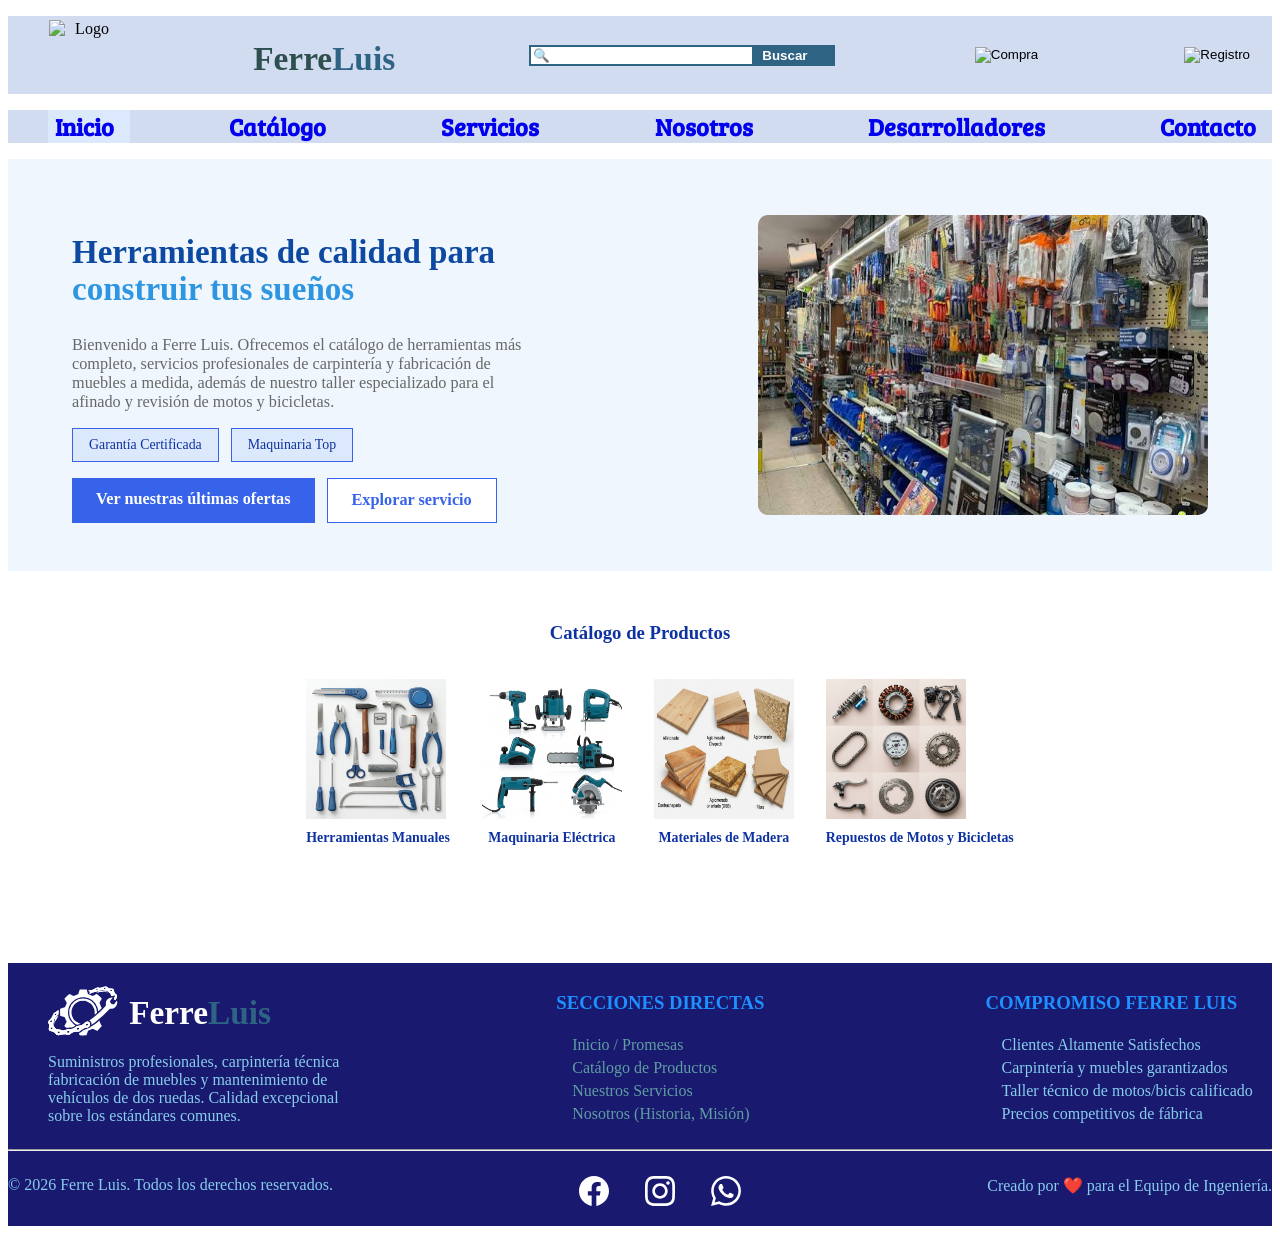
==== index.html @ fba2d0c1 "Primer Commit del Proyecto. Se agregó el index, carpetas contenedoras de recursos (css,fonts,imgs) a" ====
<!DOCTYPE html>
<html lang="es">
  <head>
    <meta charset="UTF-8"/>
      <link rel="stylesheet" href="style_header_footer.css"/>
      <link rel="stylesheet" href="style_index.css"/>
    <title>Ferre Luis</title>
  </head>
  <body>
    <header>
      <ul id="topbar">
        <li class="topbar_box">
          <img id="company_logo" src="IMG/SVG/logo.svg" alt="Logo"></img>
        </li>
        <li class="topbar_box">
          <h1 class="company_name_ferre">Ferre</h1>
        </li>
        <li class="topbar_box">
          <input class="search_bar" type="text" placeholder="🔍"><button class="search_bar">Buscar</button>
      </li>
        <li class="topbar_box">
          <button class="direct_access"><img src="images/cart.png" alt="Compra" width="50px" height="50px"></img></button>
        </li>
        <li class="topbar_box">
          <button class="direct_access"><img src="images/profile.jpg" alt="Registro" width="50px" height="50px"></img></button>
        </li>
      </ul>
      <!--barra de navegacion-->
      <nav>
        <ul id="topbar">
          <div class="actual_page">
            <li class="topbar_box">
              <h2 class="topbar_text"><a class="topbar_link" href="index.html">Inicio</a></h2>
            </li>
          </div>
          <li class="topbar_box">
            <h2 class="topbar_text"><a class="topbar_link" href="#catalogo">Catálogo</a></h2>
          </li>  
          <li class="topbar_box">
            <h2 class="topbar_text"><a class="topbar_link" href="servicio.html">Servicios</a></h2>
          </li>
          <li class="topbar_box">
            <h2 class="topbar_text"><a class="topbar_link" href="nosotros.html">Nosotros</a></h2>
           </li>
          <li class="topbar_box">
            <h2 class="topbar_text"><a class="topbar_link" href="desarrolladores.html">Desarrolladores</a></h2>
          </li>
          <li class="topbar_box">
            <h2 class="topbar_text"><a class="topbar_link" href="#contacto">Contacto</a></h2>
          </li>
        </ul>  
      </nav>  
      <!--fin de la barra de navegacion-->
    </header>
    <main>
      </header>
    <main>
      <section id="hero">
        <div class="hero_content">
          <div class="hero_text">
            <h2 class="hero_title">Herramientas de calidad para<br><span class="hero_highlight">construir tus sueños</span></h2>
            <p class="hero_paragraph">Bienvenido a Ferre Luis. Ofrecemos el catálogo de herramientas más<br>completo, servicios profesionales de carpintería y fabricación de<br>muebles a medida, además de nuestro taller especializado para el<br>afinado y revisión de motos y bicicletas.</p>
            <ul class="hero_badges">
              <li class="hero_badge">Garantía Certificada</li>
              <li class="hero_badge">Maquinaria Top</li>
            </ul>
            <div class="hero_buttons">
              <a class="hero_btn hero_btn_filled" href="#catalogo">Ver nuestras últimas ofertas</a>
              <a class="hero_btn hero_btn_outline" href="servicio.html">Explorar servicio</a>
            </div>
          </div>
          <div class="hero_image_box">
             <img class="hero_image_box" src="IMG/img_productos/presentacion.jpg" alt="">
          </div>
        </div>
      </section>
 
      <section id="catalogo">
        <h3 class="catalogo_title">Catálogo de Productos</h3>
        <ul class="catalogo_list">
          <li class="catalogo_item">
            <div>
              <img class="catalogo_image_box" src="IMG/img_productos/herramientas_manuales.png" alt="">
            </div>
            <h2 class="catalogo_text">Herramientas Manuales</h2>
          </li>
          <li class="catalogo_item">
            <div> <img class="catalogo_image_box" src="IMG/img_productos/maquinaria_electrica.png" alt="">

            </div>
            <h2 class="catalogo_text">Maquinaria Eléctrica</h2>
          </li>
          <li class="catalogo_item">
            <div><img class="catalogo_image_box" src="IMG/img_productos/materiales_madera.png">
            </div>
            <h2 class="catalogo_text">Materiales de Madera</h2>
          </li>
          <li class="catalogo_item">
            <div><img class="catalogo_image_box" src="IMG/img_productos/repuestos_motos.png">
            </div>
            <h2 class="catalogo_text">Repuestos de Motos y Bicicletas</h2>
          </li>
        </ul>
      </section>
    </main>
    <footer>
      <ul id="bottom">
        <li class="foot1">
          <img class="logofooter" src="IMG/SVG/Logo_footer.svg" alt="Footer Logo" width="70px" height="70px"></img>
          <h2 class="company_name_ferre">Ferre</h2>
          <p class="bottom_description">Suministros profesionales, carpintería técnica<br>
          fabricación de muebles y mantenimiento de <br>vehículos de dos ruedas. Calidad excepcional<br>
          sobre los estándares comunes.</p>
        </li>  
        <li class="foot2">
          <h3 class="bottom_text">Secciones Directas</h3>
          <ul class="bottom_box">
            <li class="bottom_text"><a class="bottom_link" href="#inicio">Inicio / Promesas</a></li>
            <li class="bottom_text"><a class="bottom_link" href="#catalogo">Catálogo de Productos</a></li>
            <li class="bottom_text"><a class="bottom_link" href="servicio.html">Nuestros Servicios</a></li>
            <li class="bottom_text"><a class="bottom_link" href="#nosotros">Nosotros (Historia, Misión)</a></li>
          </ul>
        </li>
        <li class="foot3">
          <h3 class="bottom_text">Compromiso Ferre Luis</h3>
          <ul class="bottom_box">
            <li class="bottom_text">Clientes Altamente Satisfechos</li>
            <li class="bottom_text">Carpintería y muebles garantizados</li>
            <li class="bottom_text">Taller técnico de motos/bicis calificado</li>
            <li class="bottom_text">Precios competitivos de fábrica</li>
          </ul>
        </li>
        <!--<li class="foot4">
          <h3 class="bottom_text">Nuestras Redes Sociales</h3>
          <ul class="bottom_box">
            <img class="social_network" src="IMG/SVG/facebook.svg"  width="50px" height="50px"></img>
            <img class="social_network" src="IMG/SVG/instagram.svg"  width="50px" height="50px"></img>
            <img class="social_network" src="IMG/SVG/whatsapp.svg" width="50px" height="50px"></img>
          </ul>
        </li>
        </li>
        
        descartado(?)-->
      </ul>
      <hr>
      <span class="copyright">
        <p class="right1">©️ 2026 Ferre Luis. Todos los derechos reservados.</p>
        <p>
          <img class="social_network" src="IMG/SVG/facebook.svg"  width="30px" height="30px"></img>
          <img class="social_network" src="IMG/SVG/instagram.svg"  width="30px" height="30px"></img>
          <img class="social_network" src="IMG/SVG/whatsapp.svg" width="30px" height="30px"></img>
        </p>
        <p class="right2">Creado por ❤️ para el Equipo de Ingeniería.</p>
      </span>
    </footer>  
  </body>
</html>
---- style_header_footer.css ----
@font-face {
  font-family: "Montserrat";
  src: url("fonts/Montserrat-Regular.otf") format("opentype");
  font-family: "Bree Serif";
  src: url("fonts/BreeSerif-Regular.ttf") format("truetype");
}
/*header*/
#topbar {
  background-color: #D1DCF1;
  display: flex;
  list-style: none;
  justify-content: space-between;
}
#company_logo { 
  margin-top: 0;
  margin-left: 1px;
  display: flex;
  list-style: none;
  text-align: center;
  width: 70px;
  height: 70px;
}
  .topbar_box {
    display: flex;
    align-items: center;
    margin-right: 16px;
  }
  .company_name_ferre {
    margin-top: 24px;
    color: #2f4f4f;
    text-align: center;
    font-family: "Montserrat", serif;
    font-size: 25.0pt;
  }
  header .company_name_ferre {
    margin-bottom: 1rem;
  }

  .company_name_ferre::after { 
    margin-top: 24px;
    color:  #2F6383;
    /* tentativo?#8bb0ff*/
    text-align: center;
    content: "Luis";
    font-size: 25.00pt;
  }
  .topbar_link:link {
    text-decoration: none;
  }  
  .topbar_text {
    font-family: "Bree Serif", serif;
    margin: 0 0 0 7px;
    text-align: center;
    font-size: 18.00pt;
  }
  .actual_page {
    background-color: #DCE9FC;
  }
  .search_bar {
    border: 2px solid #2F6383;
    padding-right: 50px;
  }
  button[class="search_bar"] {
    color: white;
    background-color: #2F6383;
    border: 2px solid #2F6383;
    font-weight: bold;
    padding-right: 25px;
  }
  .direct_access {
    background-color: #D1DCF1;
    border: none;
  }


/* footer*/
#bottom {
  background-color: #191970;
  color: #87ceeb;
  display: flex;
  height: 12.3rem;
  list-style: none;
  justify-content: space-between;
  position: relative;
  top: 1.6rem;
  .foot1 {
    /*keyword cambio a llamarse logofooter*/
    margin-top: 0.8rem;
    margin-bottom: 0.8rem;
    padding-top: 0.8rem;
    padding-bottom: 0.8rem;
    .logofooter { 
      position: relative;
      bottom: 0.8rem;
      width: 70px;
      height: 70px;
    }
    h2[class="company_name_ferre"] {
      position: relative;
      bottom: 5.8rem;
      left: 0.4rem;
      color: #ffffff;
    }    
    p[class="bottom_description"] {
      position: relative;
      bottom: 6.2rem;
    }
  }
  .foot2 {
    margin-top: 0.8rem;
    margin-bottom: 0.8rem;
    padding-top: 0.8rem;
    padding-bottom: 0.8rem;
  }  
  .foot3 {
    margin-top: 0.8rem;
    margin-bottom: 0.8rem;
    padding-top: 0.8rem;
    padding-bottom: 0.8rem;
  }
  .foot4 {
    margin-top: 0.8rem;
    margin-bottom: 0.8rem;
    padding-top: 0.8rem;
    padding-bottom: 0.8rem;
  }
  h3[class="bottom_text"] {
    color: #1e90ff;
    margin: 0.1rem;
    padding: 0.1rem;
    text-transform: uppercase;
  }
  h3[class="bottom_description"] {
    color: #1e90ff;
    top: 2px;
    left: 4px;
    margin: 0.1rem;
    bottom: 0.1rem;
  }
  .bottom_box {

    padding: 1rem;
    li[class="bottom_text"] {
      margin: 0.1rem;
      padding: 0.1rem;
      list-style: none;
    }
    a[class="bottom_link"] {
    text-decoration: none;
    }
    a[class="bottom_link"]:link {
      color: #5f9ea0;
    }
    a[class="bottom_link"]:visited {
      color: #8be8ff;

      /*el color era #8a2be2;*/
    }
  }  
}  
hr {
  position: relative;
  bottom: 0.1rem;
}
.copyright {
  background-color: #191970;
  color: #87ceeb;
  display: flex;
  position: relative;
  justify-content: space-between;
  .right1 {
    text-align: left;
  }
  .right2 {
    text-align: left;
  }
  .social_network {
    position: relative;
    padding-left: 1rem;
    padding-right: 1rem;
  }
}
---- style_index.css ----
/* ---------- Sección de inicio: (Hero) ---------- */
#hero {
  background-color: #eff6fe;
  padding: 48px 64px;
  .hero_content {
    display: flex;
    justify-content: space-between;
    align-items: center;
  }
  .hero_text {
    font-family: "Montserrat", serif;
    max-width: 520px;
    h2[class="hero_title"] {
      color: #0e49a1;
      font-size: 24.8pt;
    }
    .hero_highlight {
      color: #2E96E0;
    }
    p[class="hero_paragraph"] {
      color: #686868;
      font-size: 12.2pt;
    }
    .hero_badges {
      display: flex;
      list-style: none;
      margin: 16px 0;
      padding: 0;
      .hero_badge {
        background-color: #DCE9FC;
        color: #0E32A1;
        border: 0.1px solid #3763EA;
        margin-right: 12px;
        padding: 8px 16px;
        font-size: 10.4pt;
      }
    }
    .hero_buttons {
      display: flex;
      .hero_btn {
        text-decoration: none;
        margin-right: 12px;
        padding: 12px 24px;
        font-size: 12.2pt;
        font-weight: bold;
      }
      .hero_btn_filled {
        background-color: #3763EA;
        color: #ffffff;
        border: none;
      }
      .hero_btn_outline {
        background-color: #ffffff;
        color: #3763EA;
        border: 1px solid #3763EA;
      }
    }
  }
  .hero_image_box {
    background-color: #DCE9FC;
    font-family: "Montserrat", serif;
    width: 450px;
    height: 300px;
    display: flex;
    align-items: center;
    justify-content: center;
    border-radius: 10px;
  }
}
/* ---------- Sección de inicio: (Catálogo simple)---------- */
#catalogo {
  padding: 32px 64px;
  .catalogo_title {
    font-family: "Montserrat", serif;
    color: #0E32A1;
    text-align: center;
  }
  .catalogo_list {
    display: flex;
    list-style: none;
    justify-content: center;

 }
    .catalogo_item {
      margin: 16px;
      text-align: center;

  }
      .catalogo_image_box {
        width: 140px;
        height: 140px;
        display: flex;
        align-items: center;
        justify-content: center;
      }


      .catalogo_text {
        color: #0E32A1;
        font-family: "Montserrat", serif;
        font-size: 10.4pt;
      }
}

/*hasta aqui hecho el index por ahora*/
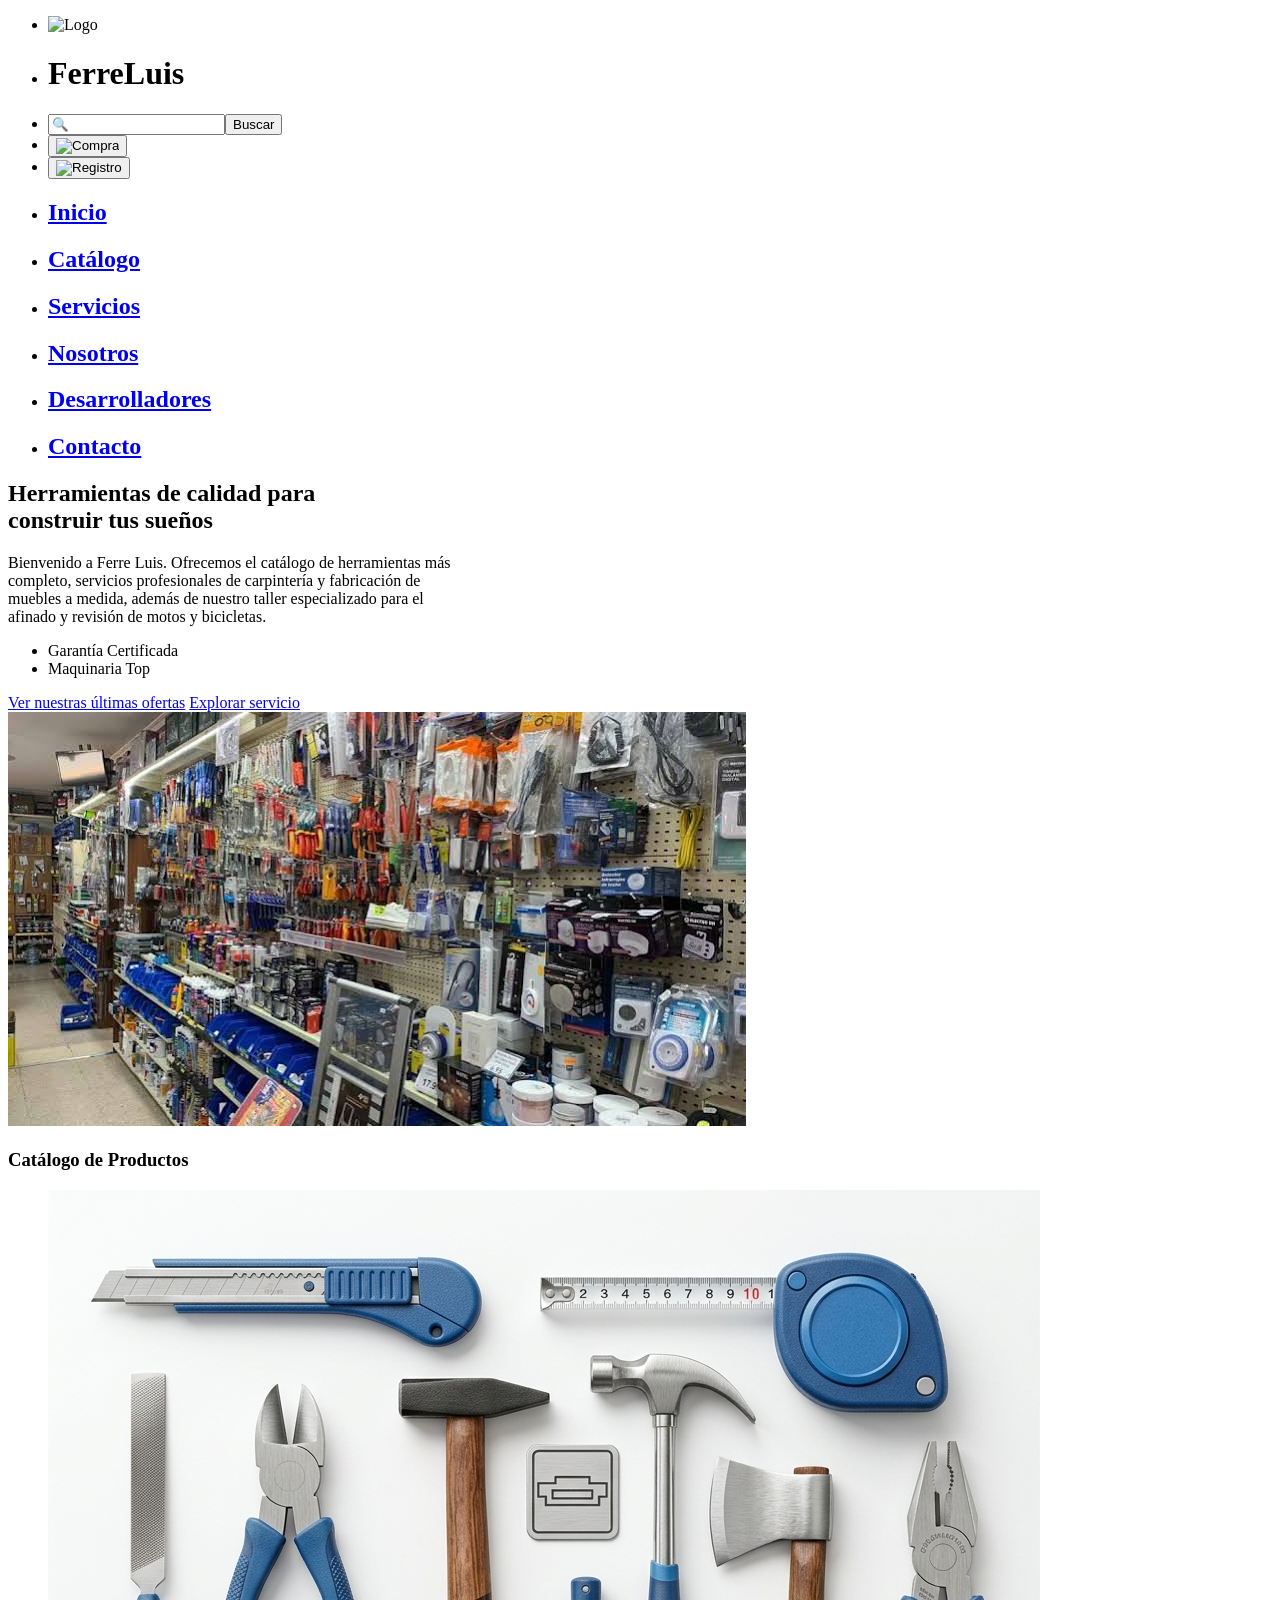
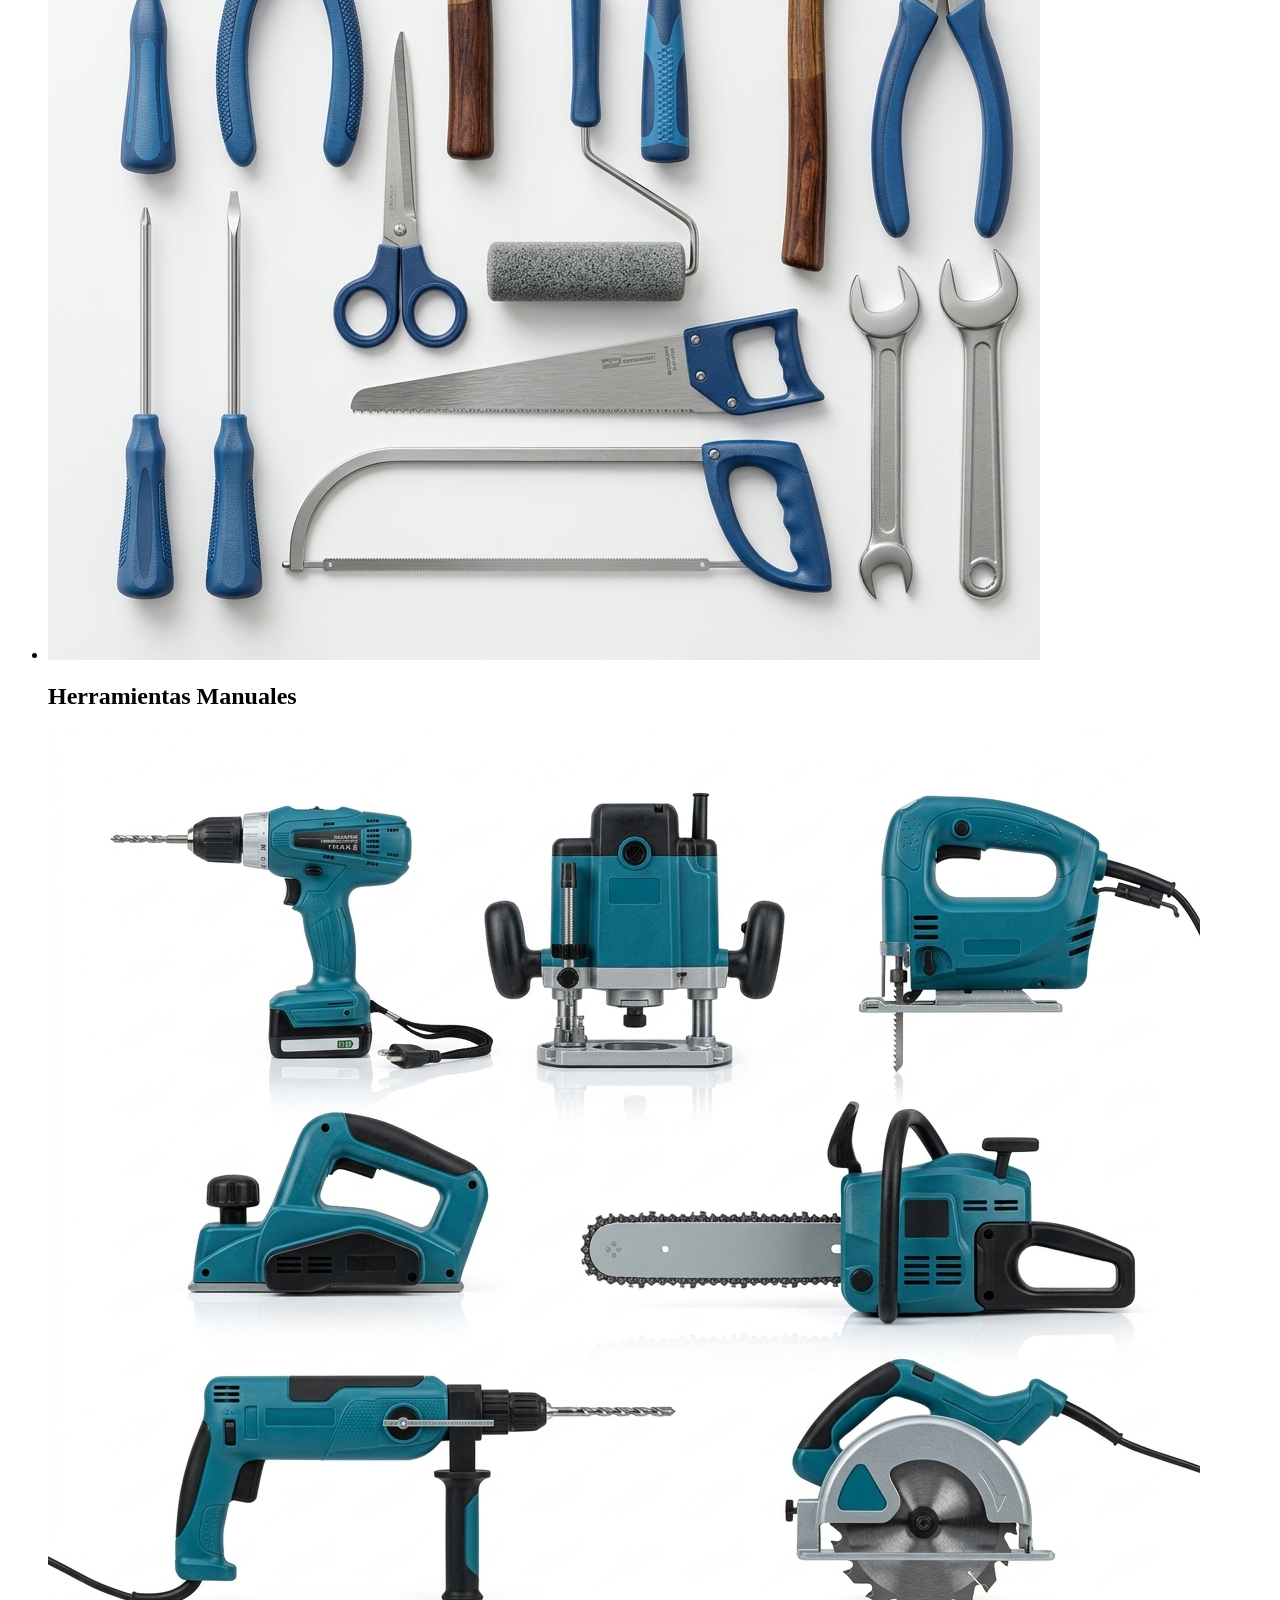
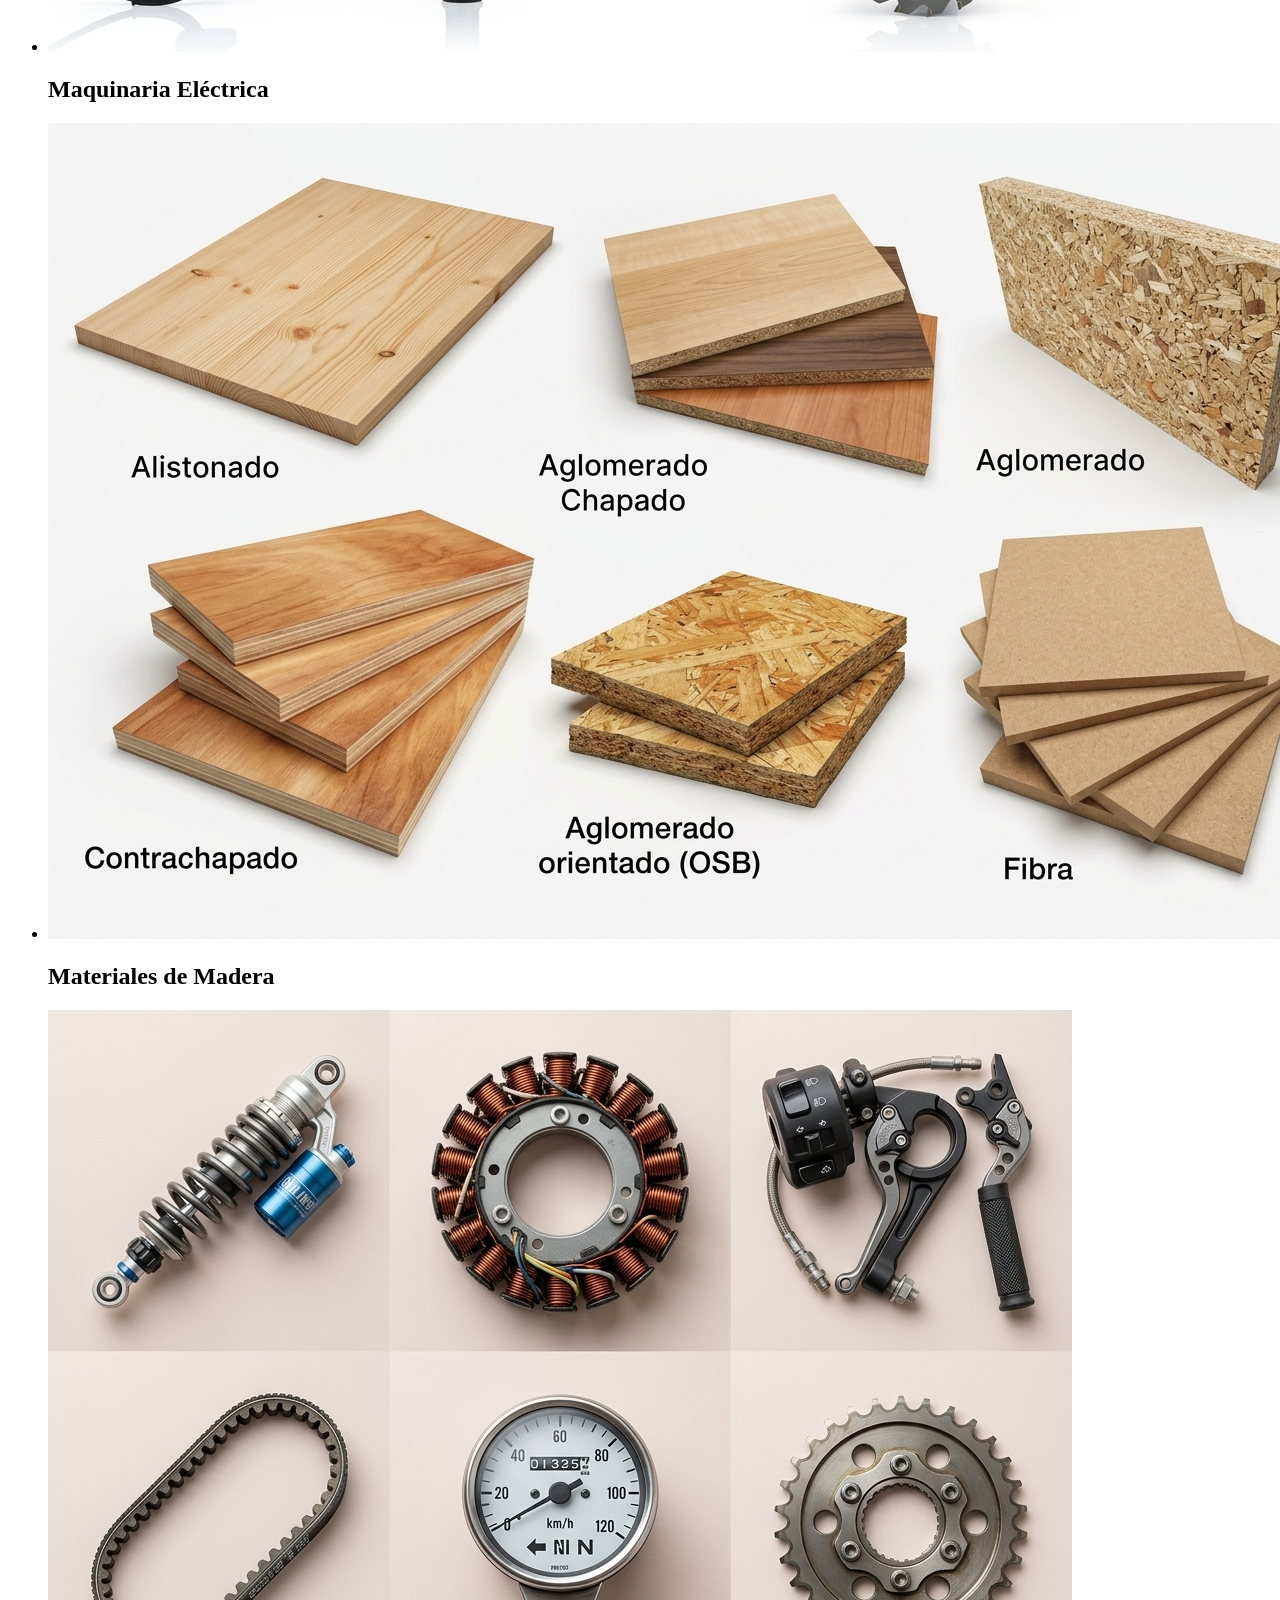
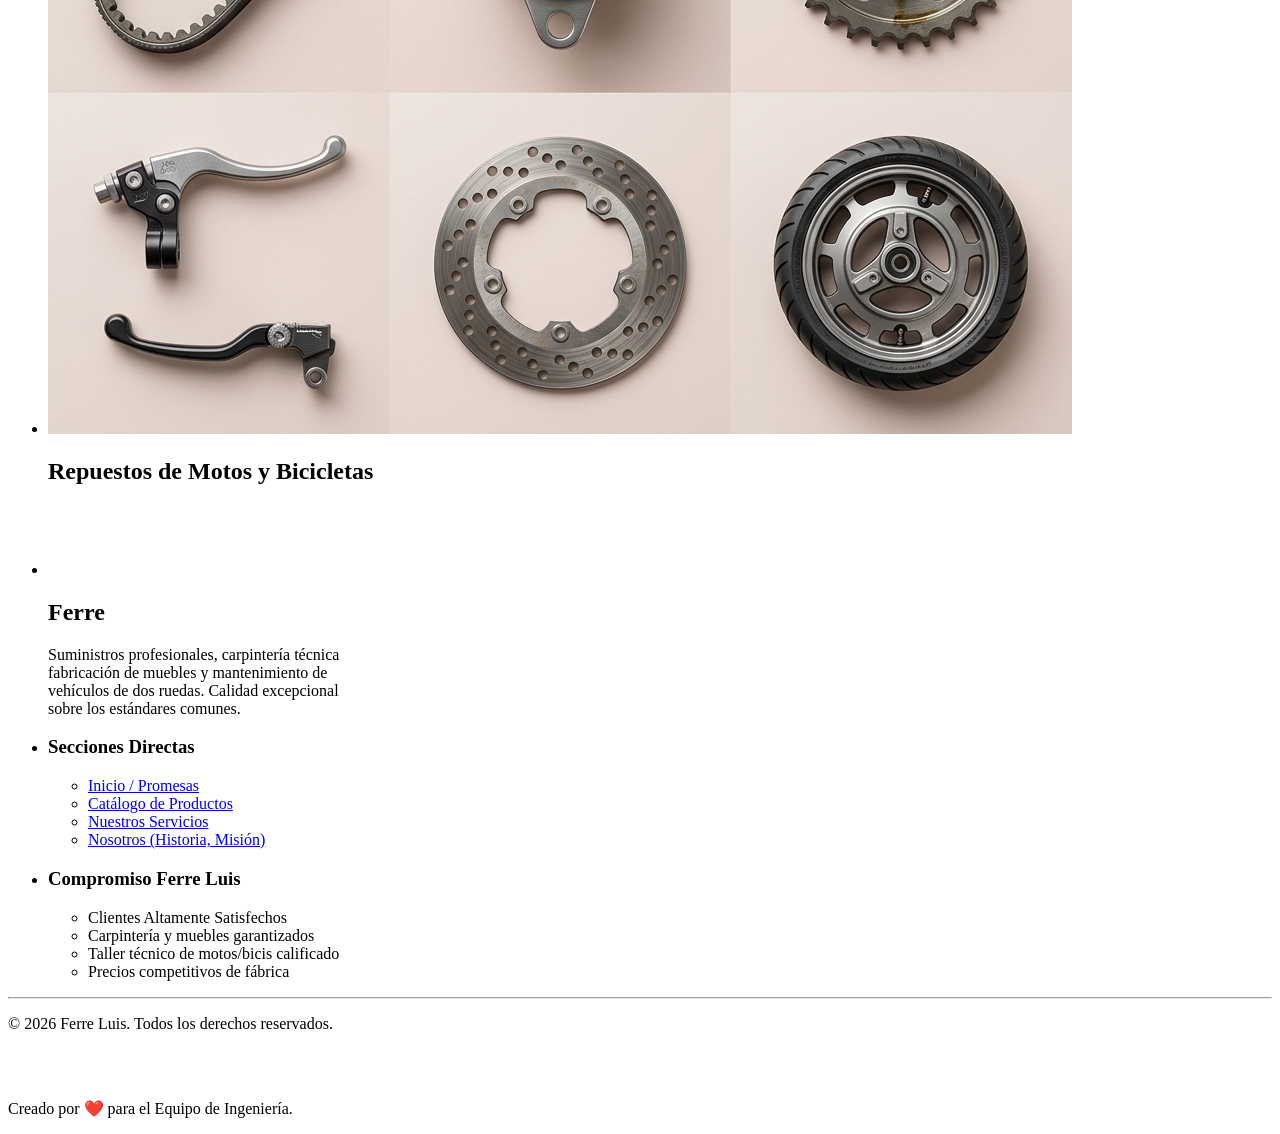
==== commit 28b5dde7: "Segundo Commit v1.1" ====
--- a/index.html
+++ b/index.html
@@ -2,8 +2,10 @@
 <html lang="es">
   <head>
     <meta charset="UTF-8"/>
-      <link rel="stylesheet" href="style_header_footer.css"/>
-      <link rel="stylesheet" href="style_index.css"/>
+    <!--deshabilitar el escalado automático de la página web para mayor control de las posiciones
+      <meta name="viewport" content="width=device-width, initial-scale=1.0"/>-->    
+      <link rel="stylesheet" href="css/style_header_footer.css"/>
+      <link rel="stylesheet" href="css/style_index.css"/>
     <title>Ferre Luis</title>
   </head>
   <body>
@@ -13,8 +15,12 @@
           <img id="company_logo" src="IMG/SVG/logo.svg" alt="Logo"></img>
         </li>
         <li class="topbar_box">
-          <h1 class="company_name_ferre">Ferre</h1>
+           <!-- division-->
+            <h1 class="company_name">
+              <span class="text-ferre">Ferre</span><span class="text-luis">Luis</span>
+            </h1>
         </li>
+        <!-- division-->
         <li class="topbar_box">
           <input class="search_bar" type="text" placeholder="🔍"><button class="search_bar">Buscar</button>
       </li>
@@ -25,7 +31,7 @@
           <button class="direct_access"><img src="images/profile.jpg" alt="Registro" width="50px" height="50px"></img></button>
         </li>
       </ul>
-      <!--barra de navegacion-->
+      <!--comienza la barra de navegacion-->
       <nav>
         <ul id="topbar">
           <div class="actual_page">
@@ -34,7 +40,7 @@
             </li>
           </div>
           <li class="topbar_box">
-            <h2 class="topbar_text"><a class="topbar_link" href="#catalogo">Catálogo</a></h2>
+            <h2 class="topbar_text"><a class="topbar_link" href="productos.html">Catálogo</a></h2>
           </li>  
           <li class="topbar_box">
             <h2 class="topbar_text"><a class="topbar_link" href="servicio.html">Servicios</a></h2>
@@ -50,10 +56,8 @@
           </li>
         </ul>  
       </nav>  
-      <!--fin de la barra de navegacion-->
+      <!--termina la barra de navegacion-->
     </header>
-    <main>
-      </header>
     <main>
       <section id="hero">
         <div class="hero_content">
@@ -138,9 +142,7 @@
             <img class="social_network" src="IMG/SVG/whatsapp.svg" width="50px" height="50px"></img>
           </ul>
         </li>
-        </li>
-        
-        descartado(?)-->
+        </li>-->
       </ul>
       <hr>
       <span class="copyright">
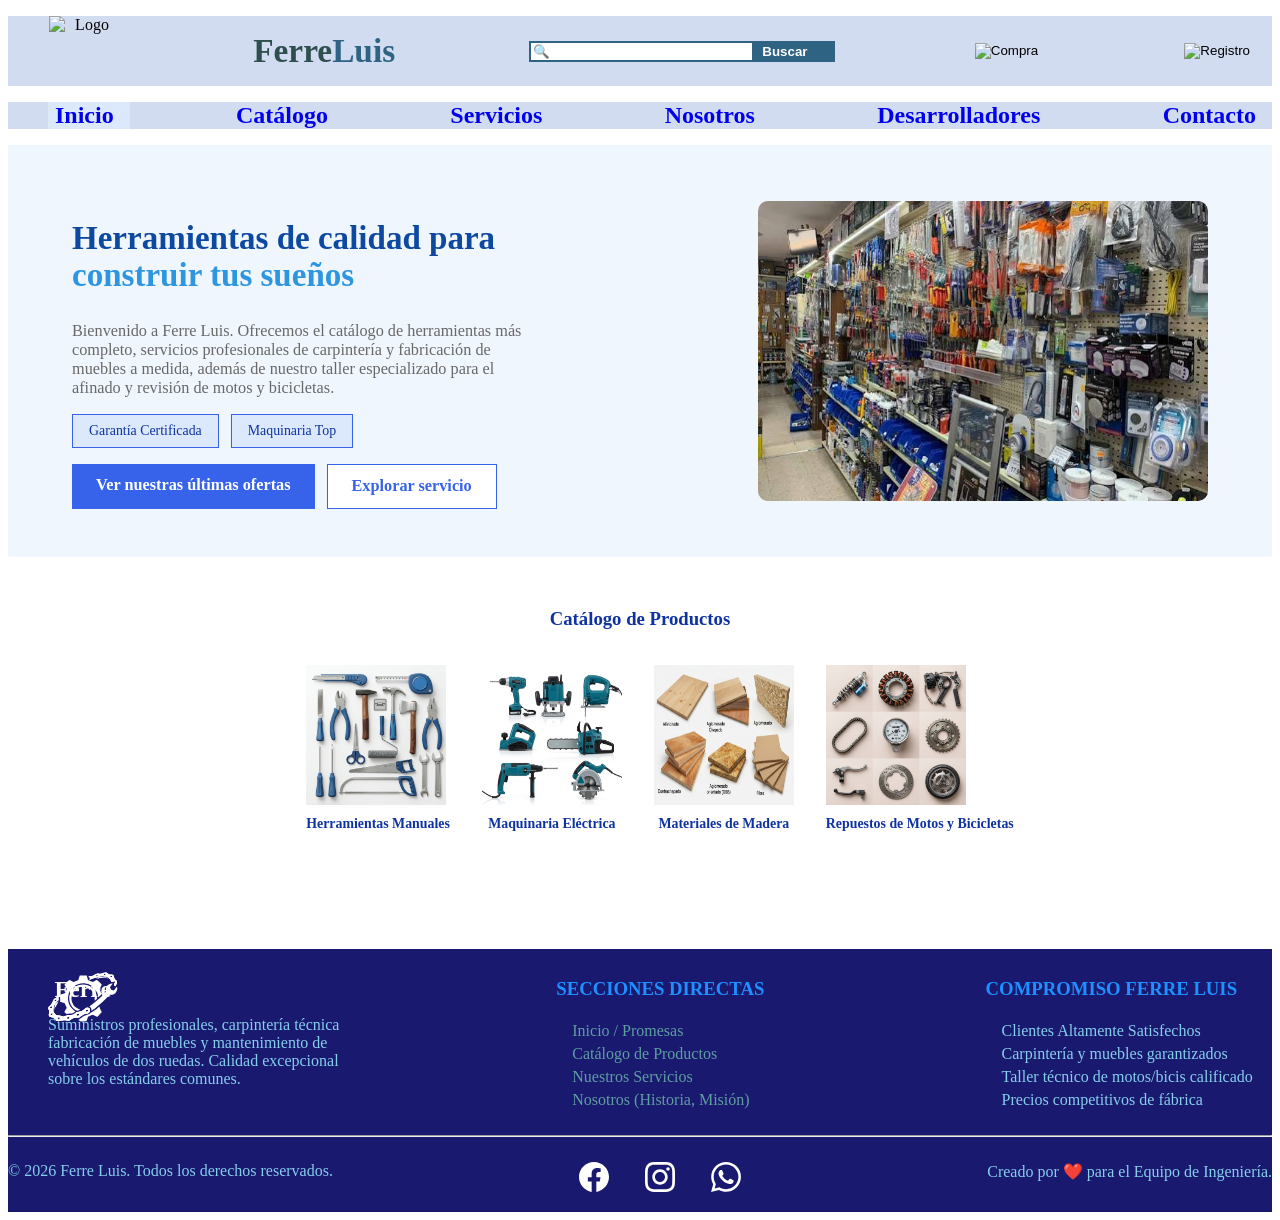
==== commit dc9ee674: "Tercer Commit 1.2v" ====
--- a/index.html
+++ b/index.html
@@ -4,8 +4,8 @@
     <meta charset="UTF-8"/>
     <!--deshabilitar el escalado automático de la página web para mayor control de las posiciones
       <meta name="viewport" content="width=device-width, initial-scale=1.0"/>-->    
-      <link rel="stylesheet" href="css/style_header_footer.css"/>
-      <link rel="stylesheet" href="css/style_index.css"/>
+      <link rel="stylesheet" href="CSS/style_header_footer.css"/>
+      <link rel="stylesheet" href="CSS/style_index.css"/>
     <title>Ferre Luis</title>
   </head>
   <body>
--- a/CSS/style_header_footer.css
+++ b/CSS/style_header_footer.css
@@ -0,0 +1,199 @@
+
+@font-face {
+  font-family: "Montserrat";
+  src: url("fonts/Montserrat-Regular.otf") format("opentype");
+  font-family: "Bree Serif";
+  src: url("fonts/BreeSerif-Regular.ttf") format("truetype");
+}
+/*header*/
+#topbar {
+  background-color: #D1DCF1;
+  display: flex;
+  list-style: none;
+  justify-content: space-between;
+}
+#company_logo { 
+  margin-top: 0;
+  margin-left: 1px;
+  display: flex;
+  list-style: none;
+  text-align: center;
+  width: 70px;
+  height: 70px;
+}
+  .topbar_box {
+    display: flex;
+    align-items: center;
+    margin-right: 16px;
+  }
+  /*.company_name_ferre {
+    margin-top: 24px;
+    color: #2f4f4f;
+    text-align: center;
+    font-family: "Montserrat", serif;
+    font-size: 25.0pt;
+  }
+  header .company_name_ferre {
+    margin-bottom: 1rem;
+  }
+
+  .company_name_ferre::after { 
+    margin-top: 24px;
+    color:  #2F6383;
+    /*comentario: tentativo?#8bb0ff*//*
+    text-align: center;
+    content: "Luis";
+    font-size: 25.00pt;
+  } 
+  */
+.company_name {
+    margin: 0;
+    font-family: "Montserrat", serif;
+    font-size: 25pt;
+}
+
+/* Color de "Ferre" */
+.text-ferre {
+    color: #2f4f4f;
+}
+
+/* Color de "Luis" */
+.text-luis {
+    color: #2f6383;
+}
+  .topbar_link:link {
+    text-decoration: none;
+  }  
+  .topbar_text {
+    font-family: "Bree Serif", serif;
+    margin: 0 0 0 7px;
+    text-align: center;
+    font-size: 18.00pt;
+  }
+  .actual_page {
+    background-color: #DCE9FC;
+  }
+  .search_bar {
+    border: 2px solid #2F6383;
+    padding-right: 50px;
+  }
+  button[class="search_bar"] {
+    color: white;
+    background-color: #2F6383;
+    border: 2px solid #2F6383;
+    font-weight: bold;
+    padding-right: 25px;
+  }
+  .direct_access {
+    background-color: #D1DCF1;
+    border: none;
+  }
+
+
+/* footer*/
+#bottom {
+  background-color: #191970;
+  color: #87ceeb;
+  display: flex;
+  height: 12.3rem;
+  list-style: none;
+  justify-content: space-between;
+  position: relative;
+  top: 1.6rem;
+  .foot1 {
+    /*keyword cambio a llamarse logofooter*/
+    margin-top: 0.8rem;
+    margin-bottom: 0.8rem;
+    padding-top: 0.8rem;
+    padding-bottom: 0.8rem;
+    .logofooter { 
+      position: relative;
+      bottom: 0.8rem;
+      width: 70px;
+      height: 70px;
+    }
+    h2[class="company_name_ferre"] {
+      position: relative;
+      bottom: 5.8rem;
+      left: 0.4rem;
+      color: #ffffff;
+    }    
+    p[class="bottom_description"] {
+      position: relative;
+      bottom: 6.2rem;
+    }
+  }
+  .foot2 {
+    margin-top: 0.8rem;
+    margin-bottom: 0.8rem;
+    padding-top: 0.8rem;
+    padding-bottom: 0.8rem;
+  }  
+  .foot3 {
+    margin-top: 0.8rem;
+    margin-bottom: 0.8rem;
+    padding-top: 0.8rem;
+    padding-bottom: 0.8rem;
+  }
+  .foot4 {
+    margin-top: 0.8rem;
+    margin-bottom: 0.8rem;
+    padding-top: 0.8rem;
+    padding-bottom: 0.8rem;
+  }
+  h3[class="bottom_text"] {
+    color: #1e90ff;
+    margin: 0.1rem;
+    padding: 0.1rem;
+    text-transform: uppercase;
+  }
+  h3[class="bottom_description"] {
+    color: #1e90ff;
+    top: 2px;
+    left: 4px;
+    margin: 0.1rem;
+    bottom: 0.1rem;
+  }
+  .bottom_box {
+
+    padding: 1rem;
+    li[class="bottom_text"] {
+      margin: 0.1rem;
+      padding: 0.1rem;
+      list-style: none;
+    }
+    a[class="bottom_link"] {
+    text-decoration: none;
+    }
+    a[class="bottom_link"]:link {
+      color: #5f9ea0;
+    }
+    a[class="bottom_link"]:visited {
+      color: #8be8ff;
+
+      /*el color era #8a2be2;*/
+    }
+  }  
+}  
+hr {
+  position: relative;
+  bottom: 0.1rem;
+}
+.copyright {
+  background-color: #191970;
+  color: #87ceeb;
+  display: flex;
+  position: relative;
+  justify-content: space-between;
+  .right1 {
+    text-align: left;
+  }
+  .right2 {
+    text-align: left;
+  }
+  .social_network {
+    position: relative;
+    padding-left: 1rem;
+    padding-right: 1rem;
+  }
+}
--- a/CSS/style_index.css
+++ b/CSS/style_index.css
@@ -0,0 +1,105 @@
+/* ---------- Sección de inicio: (Hero) ---------- */
+#hero {
+  background-color: #eff6fe;
+  padding: 48px 64px;
+  .hero_content {
+    display: flex;
+    justify-content: space-between;
+    align-items: center;
+  }
+  .hero_text {
+    font-family: "Montserrat", serif;
+    max-width: 520px;
+    h2[class="hero_title"] {
+      color: #0e49a1;
+      font-size: 24.8pt;
+    }
+    .hero_highlight {
+      color: #2E96E0;
+    }
+    p[class="hero_paragraph"] {
+      color: #686868;
+      font-size: 12.2pt;
+    }
+    .hero_badges {
+      display: flex;
+      list-style: none;
+      margin: 16px 0;
+      padding: 0;
+      .hero_badge {
+        background-color: #DCE9FC;
+        color: #0E32A1;
+        border: 0.1px solid #3763EA;
+        margin-right: 12px;
+        padding: 8px 16px;
+        font-size: 10.4pt;
+      }
+    }
+    .hero_buttons {
+      display: flex;
+      .hero_btn {
+        text-decoration: none;
+        margin-right: 12px;
+        padding: 12px 24px;
+        font-size: 12.2pt;
+        font-weight: bold;
+      }
+      .hero_btn_filled {
+        background-color: #3763EA;
+        color: #ffffff;
+        border: none;
+      }
+      .hero_btn_outline {
+        background-color: #ffffff;
+        color: #3763EA;
+        border: 1px solid #3763EA;
+      }
+    }
+  }
+  .hero_image_box {
+    background-color: #DCE9FC;
+    font-family: "Montserrat", serif;
+    width: 450px;
+    height: 300px;
+    display: flex;
+    align-items: center;
+    justify-content: center;
+    border-radius: 10px;
+  }
+}
+/* ---------- Sección de inicio: (Catálogo simple)---------- */
+#catalogo {
+  padding: 32px 64px;
+  .catalogo_title {
+    font-family: "Montserrat", serif;
+    color: #0E32A1;
+    text-align: center;
+  }
+  .catalogo_list {
+    display: flex;
+    list-style: none;
+    justify-content: center;
+
+ }
+    .catalogo_item {
+      margin: 16px;
+      text-align: center;
+
+  }
+      .catalogo_image_box {
+        width: 140px;
+        height: 140px;
+        display: flex;
+        align-items: center;
+        justify-content: center;
+      }
+
+
+      .catalogo_text {
+        color: #0E32A1;
+        font-family: "Montserrat", serif;
+        font-size: 10.4pt;
+      }
+}
+
+/*hasta aqui hecho el index por ahora*/
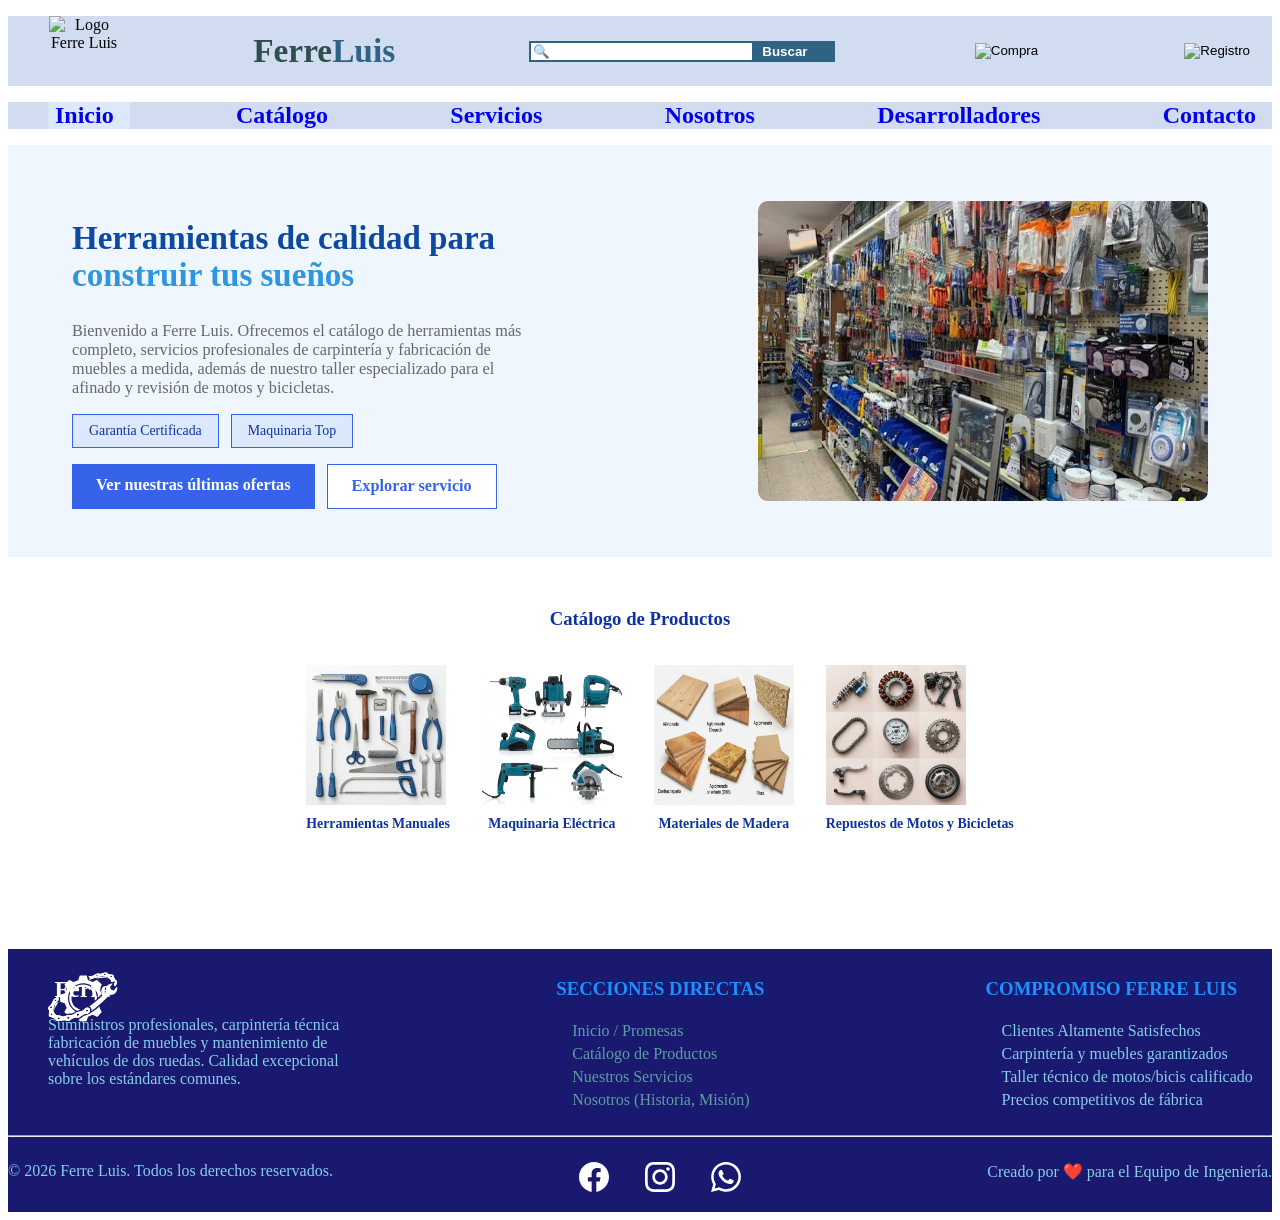
==== commit 7103ffa5: "prueba 2" ====
--- a/index.html
+++ b/index.html
@@ -2,8 +2,6 @@
 <html lang="es">
   <head>
     <meta charset="UTF-8"/>
-    <!--deshabilitar el escalado automático de la página web para mayor control de las posiciones
-      <meta name="viewport" content="width=device-width, initial-scale=1.0"/>-->    
       <link rel="stylesheet" href="CSS/style_header_footer.css"/>
       <link rel="stylesheet" href="CSS/style_index.css"/>
     <title>Ferre Luis</title>
@@ -12,7 +10,7 @@
     <header>
       <ul id="topbar">
         <li class="topbar_box">
-          <img id="company_logo" src="IMG/SVG/logo.svg" alt="Logo"></img>
+          <img id="company_logo" src="/IMG/SVG/logo.svg" alt="Logo Ferre Luis"></img>
         </li>
         <li class="topbar_box">
            <!-- division-->
@@ -52,7 +50,7 @@
             <h2 class="topbar_text"><a class="topbar_link" href="desarrolladores.html">Desarrolladores</a></h2>
           </li>
           <li class="topbar_box">
-            <h2 class="topbar_text"><a class="topbar_link" href="#contacto">Contacto</a></h2>
+            <h2 class="topbar_text"><a class="topbar_link" href="#contacto.html">Contacto</a></h2>
           </li>
         </ul>  
       </nav>  
--- a/CSS/style_header_footer.css
+++ b/CSS/style_header_footer.css
@@ -54,12 +54,17 @@
 
 /* Color de "Ferre" */
 .text-ferre {
+    display: inline-block;
     color: #2f4f4f;
-}
+    text-align: left;
+
+  }
 
 /* Color de "Luis" */
 .text-luis {
+    display: inline-block;
     color: #2f6383;
+    text-align: left;
 }
   .topbar_link:link {
     text-decoration: none;
